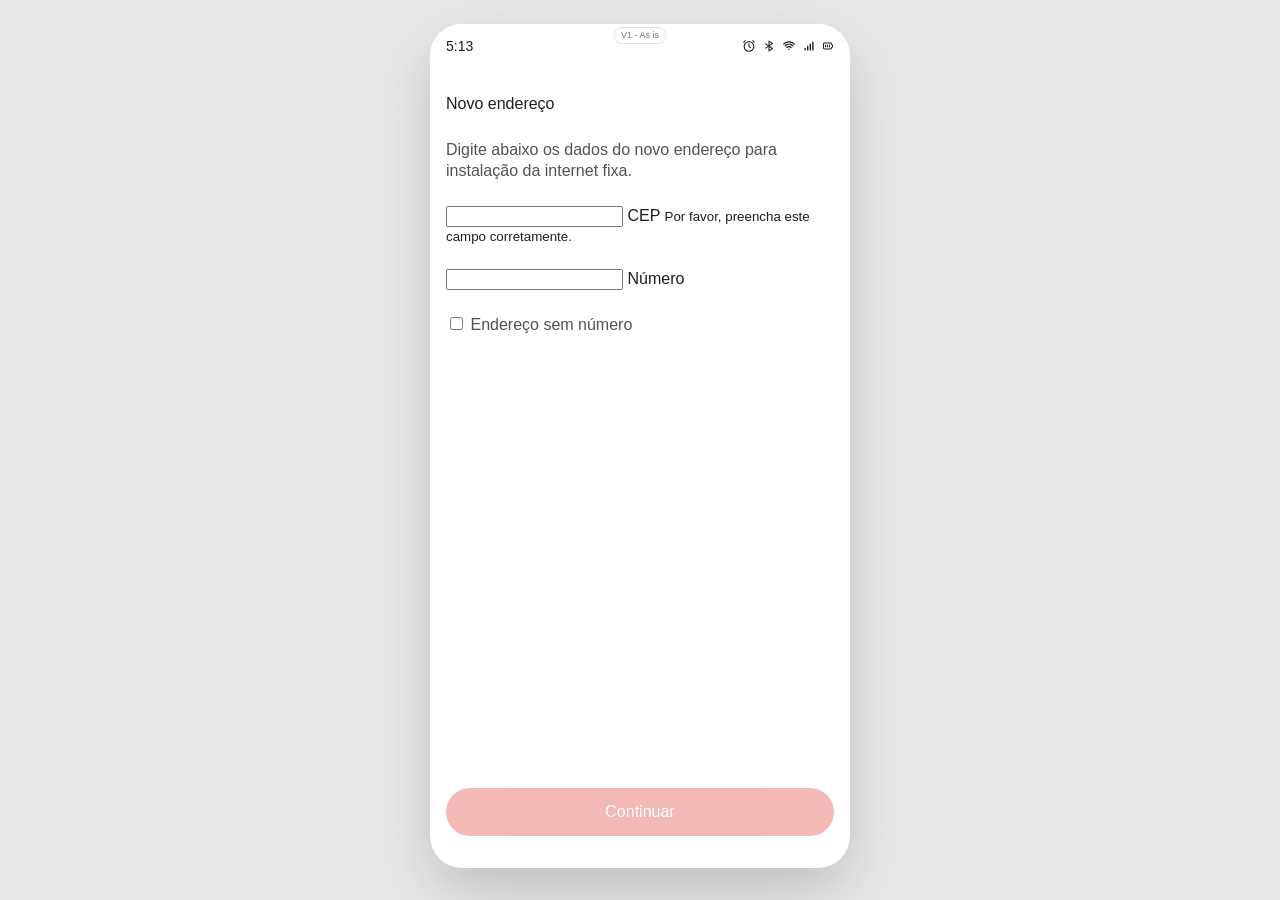
==== adicionar-endereco.html @ 3fc8bc67 "Protótipo da jornada de compra de fibra (V1 As is e V2 Backlog Ing) Co-Authored-By: Claude Sonnet 5." ====
<!doctype html>
<html lang="pt-BR">
<head>
<meta charset="UTF-8">
<meta name="viewport" content="width=device-width, initial-scale=1.0">
<title>Novo endereço · Simulador App</title>

<!-- Mondrian via CDN -->
<link rel="stylesheet" href="https://mondrian.claro.com.br/vanilla/reset.css">
<link rel="stylesheet" href="https://mondrian.claro.com.br/tokens/claro-tokens-3.0.0.custom-properties.css">
<link rel="stylesheet" href="https://mondrian.claro.com.br/vanilla/mondrian-vanilla-6.0.7.css">
<link rel="stylesheet" href="https://mondrian.claro.com.br/icons/mondrian-icons-latest.css">

<style>
  /* ===== Tokens ===== */
  :root{
    --ink:#1f1d1d;
    --gray-dark:#525252;
    --gray-line:#dbdbdb;
    --gray-light:#f8f8f8;
    --red:#da291c;
    --white:#ffffff;
    --bg-canvas:#e9e9e9;
    --green-bg:#ddf9ed;
    --green-text:#006b4f;
    --warn-bg:#fffaad;
    --warn-text:#b84d01;
    --radius-xs:4px;
    --radius-sm:12px;
    --radius-pill:500px;
  }
  *{box-sizing:border-box;}
  [hidden]{display:none !important;}
  html,body{margin:0;padding:0;}
  body{
    font-family:'Roboto', sans-serif;
    background:var(--bg-canvas);
    color:var(--ink);
    -webkit-font-smoothing:antialiased;
  }
  a{color:inherit;text-decoration:none;}
  button{font-family:inherit;cursor:pointer;border:none;background:none;padding:0;}

  /* ===== Moldura do app (simula viewport mobile) ===== */
  .app-frame{
    width:100%;
    max-width:420px;
    height:100vh;
    margin:0 auto;
    background:var(--white);
    position:relative;
    overflow:hidden;
    display:flex;
    flex-direction:column;
  }
  @media (min-width:421px) and (hover:hover) and (pointer:fine){
    body{display:flex;justify-content:center;padding:24px 0;}
    .app-frame{
      height:844px;
      border-radius:32px;
      box-shadow:0 24px 60px rgba(0,0,0,0.18);
    }
  }

  /* ===== Celular de verdade (toque): sem moldura, a tela ocupa o aparelho =====
     A moldura de 420px com cantos e sombra só existe para simular um celular
     no desktop (mouse). Em dispositivo touch o layout se adapta à tela, sem
     moldura e sem a barra de status falsa (o aparelho já tem a dele). */
  @media (hover:none), (pointer:coarse){
    body{display:block;padding:0;}
    .app-frame{
      max-width:none;
      width:100%;
      margin:0;
      border-radius:0;
      box-shadow:none;
      height:100vh;
      height:100dvh;
    }
    .status-bar{display:none !important;}
  }

  /* Conteúdo principal (tudo, exceto overlay/sheet) — recebe blur durante o
     carregamento simulado, pra dar a sensação de "processando por trás". */
  .app-content{
    display:flex;
    flex-direction:column;
    height:100%;
    transition:filter 0.25s ease;
  }
  .app-content.is-blurred{filter:blur(6px);}

  /* ===== Status bar (mock do SO) ===== */
  .status-bar{
    height:44px;
    padding:0 16px;
    display:flex;
    align-items:center;
    justify-content:space-between;
    background:var(--white);
    flex-shrink:0;
  }
  .status-bar .time{
    font-family:'AMX',sans-serif;
    font-weight:500;
    font-size:14px;
    color:var(--ink);
  }
  .status-bar .icons{display:flex;align-items:center;gap:6px;}
  .status-bar .icons img{display:block;height:14px;width:auto;}
  .status-bar .icons img.battery{height:12px;}

  /* ===== App bar (título + fechar) ===== */
  .app-bar{
    display:flex;
    align-items:center;
    gap:16px;
    padding:24px 16px;
    flex-shrink:0;
  }
  .app-bar h1{
    flex:1;
    min-width:0;
    margin:0;
    font-family:'AMX',sans-serif;
    font-weight:500;
    font-size:16px;
    line-height:1.3;
    color:var(--ink);
    overflow:hidden;
    text-overflow:ellipsis;
    white-space:nowrap;
  }
  .app-bar .close-btn{
    display:flex;
    align-items:center;
    justify-content:center;
    width:24px;
    height:24px;
    color:var(--ink);
    flex-shrink:0;
  }

  /* ===== Formulário ===== */
  .form-section{
    flex:1;
    min-height:0;
    overflow-y:auto;
    padding:0 16px 32px;
    display:flex;
    flex-direction:column;
    gap:24px;
  }
  .form-section .intro{
    margin:0;
    font-family:'Roboto',sans-serif;
    font-weight:400;
    font-size:16px;
    line-height:1.3;
    color:var(--gray-dark);
  }
  .mdn-Input{width:100%;}

  .checkbox-row{
    display:flex;
    align-items:center;
    gap:8px;
  }
  .checkbox-row .mdn-Checkbox-text{
    font-size:16px;
    color:var(--gray-dark);
  }

  /* ===== Button Wrapper (fixo no rodapé) ===== */
  .button-wrapper{
    flex-shrink:0;
    padding:32px 16px;
  }
  .btn-primary{
    width:100%;
    height:48px;
    border-radius:var(--radius-pill);
    display:flex;
    align-items:center;
    justify-content:center;
    gap:8px;
    font-family:'Roboto',sans-serif;
    font-weight:500;
    font-size:16px;
    color:var(--white);
    background:var(--red);
    transition:filter 0.2s cubic-bezier(0.2,0,0,1), opacity 0.2s;
  }
  .btn-primary:disabled{opacity:.32;cursor:not-allowed;}
  @media (hover:hover){
    .btn-primary:not(:disabled):hover{filter:brightness(0.9);}
  }
  .btn-primary:not(:disabled):active{transform:scale(0.99);}

  /* ===== Spinner de carregamento (overlay tela cheia) — ver nota sobre
     .mdn-Spinner mais abaixo, o componente real do Mondrian nasce
     position:fixed/100vh (feito pra cobrir a página inteira sozinho), então
     é preciso neutralizar isso pra ele ficar só dentro do overlay. ===== */
  .loading-overlay{
    position:absolute;
    inset:0;
    display:flex;
    align-items:center;
    justify-content:center;
    z-index:30;
    background:rgba(255,255,255,0.001); /* deixa o blur de trás visível, sem "lavar" a cor */
  }
  /* O .mdn-Spinner real do Mondrian nasce como bloqueador de página inteira
     (position:fixed, height:100vh, width:100%, fundo próprio) — sem isso,
     ele escapa da moldura do app-frame (fixed ignora overflow:hidden do
     ancestral) e cobre a tela toda, comendo o cantos arredondados/sombra
     que simulam o aparelho. Sobrescrevemos pra ele só preencher o overlay. */
  .loading-overlay .mdn-Spinner{
    position:static;
    height:auto;
    width:auto;
    background:transparent;
  }

  /* ===== Bottom sheet (resultado da consulta de CEP) ===== */
  .sheet-backdrop{
    position:absolute;
    inset:0;
    background:rgba(31,29,29,0.5);
    z-index:40;
    display:flex;
    align-items:flex-end;
  }
  .bottom-sheet{
    width:100%;
    background:var(--white);
    border-radius:var(--radius-sm) var(--radius-sm) 0 0;
    display:flex;
    flex-direction:column;
    align-items:center;
    overflow:hidden;
    transform:translateY(100%);
    transition:transform 0.3s cubic-bezier(0.05,0.7,0.1,1);
    touch-action:none; /* deixa o gesto de arrastar pra fechar livre do scroll nativo */
  }
  .sheet-backdrop.is-open .bottom-sheet{transform:translateY(0);}
  .bottom-sheet .bar-wrapper{
    height:32px;
    display:flex;
    align-items:center;
    justify-content:center;
    flex-shrink:0;
    width:100%;
    cursor:grab;
  }
  .bottom-sheet .bar{width:32px;height:2px;background:var(--gray-line);}
  .bottom-sheet .header{
    width:100%;
    padding:0 16px;
    display:flex;
    flex-direction:column;
    gap:24px;
  }
  .bottom-sheet .header .mdn-Icon--lg{color:var(--red);}
  .bottom-sheet .header h2{
    margin:0;
    font-family:'AMX',sans-serif;
    font-weight:500;
    font-size:24px;
    line-height:1.3;
    color:var(--ink);
  }
  .bottom-sheet .body{
    width:100%;
    padding:24px 16px 32px;
    display:flex;
    flex-direction:column;
    gap:24px;
  }
  .bottom-sheet .message{
    margin:0;
    font-family:'Roboto',sans-serif;
    font-weight:400;
    font-size:16px;
    line-height:1.3;
  }
  .bottom-sheet .message.is-success{color:var(--green-text);}
  .bottom-sheet .message.is-warning{color:var(--warn-text);}
  .bottom-sheet .tag{
    display:inline-flex;
    align-items:center;
    gap:4px;
    padding:4px 8px;
    border-radius:var(--radius-xs);
    font-family:'Roboto',sans-serif;
    font-weight:500;
    font-size:12px;
    line-height:1.3;
    width:fit-content;
  }
  .bottom-sheet .tag i{font-size:16px;}
  .bottom-sheet .tag.is-success{background:var(--green-bg);color:var(--green-text);}
  .bottom-sheet .tag.is-warning{background:var(--warn-bg);color:var(--warn-text);}
  .bottom-sheet .address-box{
    width:100%;
    background:var(--gray-light);
    border-radius:var(--radius-sm);
    padding:24px;
    display:flex;
    align-items:flex-start;
    gap:24px;
  }
  .bottom-sheet .address-box p{
    flex:1;
    min-width:0;
    margin:0;
    font-family:'Roboto',sans-serif;
    font-weight:500;
    font-size:16px;
    line-height:1.3;
    color:var(--ink);
  }
  .bottom-sheet .address-box .edit-btn{
    flex-shrink:0;
    color:var(--ink);
    display:flex;
  }
  .bottom-sheet .sheet-cta{
    width:100%;
    height:48px;
    border-radius:var(--radius-pill);
    display:flex;
    align-items:center;
    justify-content:center;
    font-family:'Roboto',sans-serif;
    font-weight:500;
    font-size:16px;
    color:var(--white);
    background:var(--red);
    transition:filter 0.2s;
  }
  @media (hover:hover){
    .bottom-sheet .sheet-cta:hover{filter:brightness(0.9);}
  }
  .bottom-sheet .sheet-cta:active{transform:scale(0.99);}

  /* ===== Modal "Confirme seu endereço" — cobre a tela inteira, abre com
     fade + leve subida por cima do formulário de CEP/Número (que continua
     intacto por baixo, preenchido e com o Continuar habilitado, pronto se
     o usuário fechar o modal). Diferente do bottom-sheet acima: não é um
     cartão parcial com scrim, é a tela cheia mesmo. ===== */
  .confirm-modal{
    position:absolute;
    inset:0;
    background:var(--white);
    z-index:45;
    display:flex;
    flex-direction:column;
    opacity:0;
    transform:translateY(32px);
    transition:transform 0.3s cubic-bezier(0.05,0.7,0.1,1), opacity 0.3s ease;
    pointer-events:none;
  }
  .confirm-modal.is-open{
    opacity:1;
    transform:translateY(0);
    pointer-events:auto;
  }
  /* Ícone decorativo (seta) do campo Estado — só visual, o campo é
     preenchido a partir do CEP e não é editável no modal. */
  .confirm-modal .select-icon{
    position:absolute;
    right:16px;
    top:50%;
    transform:translateY(-50%);
    pointer-events:none;
    color:var(--gray-dark);
  }
  /* Botão fixo do rodapé do modal — diferente do pill "Continuar": é o
     componente "Button / Button Configuration" do Mondrian, ocupa a
     largura inteira sem cantos arredondados e sem margem ao redor (cola
     nas bordas/parte inferior), com o formulário acima rolando por trás. */
  .btn-footer{
    flex-shrink:0;
    width:100%;
    height:112px;
    padding:16px 16px;
    display:flex;
    align-items:center;
    justify-content:center;
    gap:8px;
    font-family:'Roboto',sans-serif;
    font-weight:500;
    font-size:16px;
    color:var(--white);
    background:var(--red);
    transition:filter 0.2s cubic-bezier(0.2,0,0,1), opacity 0.2s;
  }
  .btn-footer .label{flex:1 0 0;text-align:left;}
  .btn-footer:disabled{opacity:.32;cursor:not-allowed;}
  @media (hover:hover){
    .btn-footer:not(:disabled):hover{filter:brightness(0.9);}
  }
  .btn-footer:not(:disabled):active{filter:brightness(0.95);}

  /* ===== Toast ===== */
  .toast{
    position:absolute;
    left:16px;
    right:16px;
    bottom:32px;
    background:var(--ink);
    color:var(--white);
    font-family:'Roboto',sans-serif;
    font-size:14px;
    text-align:center;
    padding:12px 16px;
    border-radius:var(--radius-sm);
    z-index:50;
    opacity:0;
    transform:translateY(8px);
    transition:opacity 0.2s, transform 0.2s;
    pointer-events:none;
  }
  .toast.is-visible{opacity:1;transform:translateY(0);}
</style>
</head>
<body>

<div class="app-frame">

  <div class="app-content" id="appContent">
    <div class="status-bar">
      <span class="time">5:13</span>
      <div class="icons">
        <img src="assets/statusbar/alarm.svg" alt="">
        <img src="assets/statusbar/bluetooth.svg" alt="">
        <img src="assets/statusbar/wifi.svg" alt="">
        <img src="assets/statusbar/signal.svg" alt="">
        <img class="battery" src="assets/statusbar/battery.svg" alt="">
      </div>
    </div>

    <div class="app-bar">
      <h1>Novo endereço</h1>
      <button type="button" class="close-btn" aria-label="Fechar" onclick="history.back()">
        <span class="mdn-Icon-fechar mdn-Icon--md" aria-label="fechar"></span>
      </button>
    </div>

    <div class="form-section">
      <p class="intro">Digite abaixo os dados do novo endereço para instalação da internet fixa.</p>

      <div class="mdn-Input">
        <input data-mdn-type="cep" data-mdn-mask="99999  -  999" id="cepInput" title="cep" type="zipcode" class="mdn-Input-field" value="" inputmode="numeric">
        <label for="cepInput" aria-required="true" class="mdn-Input-label">CEP</label>
        <small class="mdn-Input-errorFeedback">
          <span class="mdn-Icon-circulo-exclamacao mdn-Icon--sm" aria-label="circulo-exclamacao"></span> Por favor, preencha este campo corretamente.
        </small>
      </div>

      <div class="mdn-Input">
        <input data-mdn-type="number" id="numeroInput" class="mdn-Input-field" type="text" inputmode="numeric" value="">
        <label for="numeroInput" class="mdn-Input-label">Número</label>
      </div>

      <div class="checkbox-row">
        <div tabindex="0" aria-label="checkbox" class="mdn-Checkbox mdn-Checkbox--default" id="semNumeroCheckbox">
          <input class="mdn-Checkbox-input" type="checkbox">
          <label class="mdn-Checkbox-label"></label>
          <label class="mdn-Checkbox-text">Endereço sem número</label>
        </div>
      </div>
    </div>

    <div class="button-wrapper">
      <button type="button" class="btn-primary" id="continueBtn" disabled>
        Continuar
      </button>
    </div>
  </div>

  <div class="loading-overlay" id="loadingOverlay" hidden>
    <div class="mdn-Spinner mdn-Spinner--default">
      <span class="mdn-Icon-claro mdn-Icon--lg" aria-label="Carregando" tabindex="0"></span>
    </div>
  </div>

  <div class="sheet-backdrop" id="sheetBackdrop" hidden>
    <div class="bottom-sheet">
      <div class="bar-wrapper"><div class="bar"></div></div>
      <div class="header">
        <span class="mdn-Icon-localizacao mdn-Icon--lg" aria-hidden="true"></span>
        <h2>Cobertura na região</h2>
      </div>
      <div class="body" id="sheetBody">
        <!-- Preenchido em runtime por renderSheet() -->
      </div>
    </div>
  </div>

  <div class="confirm-modal" id="confirmModal" hidden>
    <div class="status-bar">
      <span class="time">5:13</span>
      <div class="icons">
        <img src="assets/statusbar/alarm.svg" alt="">
        <img src="assets/statusbar/bluetooth.svg" alt="">
        <img src="assets/statusbar/wifi.svg" alt="">
        <img src="assets/statusbar/signal.svg" alt="">
        <img class="battery" src="assets/statusbar/battery.svg" alt="">
      </div>
    </div>

    <div class="app-bar">
      <h1>Novo endereço</h1>
      <button type="button" class="close-btn" aria-label="Fechar" onclick="fecharConfirmModal()">
        <span class="mdn-Icon-fechar mdn-Icon--md" aria-label="fechar"></span>
      </button>
    </div>

    <div class="form-section">
      <p class="intro">Digite abaixo os dados do novo endereço para instalação da internet fixa.</p>

      <div class="mdn-Input">
        <input class="mdn-Input-field" id="cepDisplay" type="text" value="" readonly>
        <label for="cepDisplay" class="mdn-Input-label">CEP</label>
      </div>

      <div class="mdn-Input">
        <input class="mdn-Input-field" id="estadoDisplay" type="text" value="" disabled>
        <label for="estadoDisplay" class="mdn-Input-label">Estado</label>
        <span class="select-icon"><em aria-hidden="true" class="mdn-Icon-baixo mdn-Icon--sm"></em></span>
      </div>

      <div class="mdn-Input">
        <input class="mdn-Input-field" id="cidadeDisplay" type="text" value="" disabled>
        <label for="cidadeDisplay" class="mdn-Input-label">Cidade</label>
      </div>

      <div class="mdn-Input">
        <input class="mdn-Input-field" id="bairroDisplay" type="text" value="" disabled>
        <label for="bairroDisplay" class="mdn-Input-label">Bairro</label>
      </div>

      <div class="mdn-Input">
        <input class="mdn-Input-field" id="logradouroDisplay" type="text" value="" disabled>
        <label for="logradouroDisplay" class="mdn-Input-label">Logradouro</label>
      </div>

      <div class="mdn-Input">
        <input class="mdn-Input-field" id="numeroDisplay" type="text" value="" disabled>
        <label for="numeroDisplay" class="mdn-Input-label">Número</label>
      </div>

      <div class="mdn-Input">
        <select id="complementoSelect" class="mdn-Input-field" data-mdn-type="select" style="background-image:none">
          <option value="" selected>Selecione</option>
          <option value="Apartamento 1">Apartamento 1</option>
          <option value="Apartamento 2">Apartamento 2</option>
          <option value="Apartamento 3">Apartamento 3</option>
          <option value="outro">Quero informar meu complemento</option>
        </select>
        <span class="mdn-Icon-baixo mdn-Icon--md mdn-Input-select-arrow"></span>
        <label for="complementoSelect" class="mdn-Input-label">Complemento *</label>
      </div>

      <div class="mdn-Input" id="complementoOutroWrapper" hidden>
        <input class="mdn-Input-field" id="complementoOutroInput" type="text" value="">
        <label for="complementoOutroInput" class="mdn-Input-label">Complemento</label>
      </div>

      <div class="mdn-Input">
        <input class="mdn-Input-field" id="referenciaInput" type="text" value="">
        <label for="referenciaInput" class="mdn-Input-label">Referência (opcional)</label>
      </div>
    </div>

    <button type="button" class="btn-footer" id="addAddressBtn" disabled>
      <span class="label">Adicionar endereço</span>
      <span class="mdn-Icon-seta-direita mdn-Icon--md" aria-hidden="true"></span>
    </button>
  </div>

  <div class="toast" id="toast"></div>

</div>

<script src="https://mondrian.claro.com.br/vanilla/mondrian-vanilla-6.0.7.js"></script>
<script src="app-versions.js"></script>
<script>
  const params = new URLSearchParams(window.location.search);
  const produtoId = params.get('produto');

  const cepInput = document.getElementById('cepInput');
  const numeroInput = document.getElementById('numeroInput');
  const semNumeroCheckbox = document.getElementById('semNumeroCheckbox').querySelector('.mdn-Checkbox-input');
  const continueBtn = document.getElementById('continueBtn');

  function cepDigits() {
    return cepInput.value.replace(/\D/g, '');
  }

  function validarFormulario() {
    const cepOk = cepDigits().length === 8;
    const numeroOk = semNumeroCheckbox.checked || numeroInput.value.trim().length > 0;
    continueBtn.disabled = !(cepOk && numeroOk);
  }

  // 'input' cobre a maioria dos casos, mas a máscara do CEP reprocessa o
  // valor por conta própria (inserindo o traço) de um jeito que às vezes
  // não dispara 'input' de novo pra esse valor final — 'keyup' cobre esse
  // gap sem depender de adivinhar o timing exato da máscara.
  ['input', 'keyup', 'blur'].forEach((evt) => {
    cepInput.addEventListener(evt, validarFormulario);
    numeroInput.addEventListener(evt, validarFormulario);
  });
  semNumeroCheckbox.addEventListener('change', () => {
    numeroInput.disabled = semNumeroCheckbox.checked;
    if (semNumeroCheckbox.checked) {
      numeroInput.value = '';
      numeroInput.closest('.mdn-Input').classList.add('mdn-is-disabled');
    } else {
      numeroInput.closest('.mdn-Input').classList.remove('mdn-is-disabled');
    }
    validarFormulario();
  });

  function showToast(msg) {
    const toast = document.getElementById('toast');
    toast.textContent = msg;
    toast.classList.add('is-visible');
    clearTimeout(showToast._t);
    showToast._t = setTimeout(() => toast.classList.remove('is-visible'), 2200);
  }

  function fmtCep(digits) {
    return digits.slice(0, 5) + '-' + digits.slice(5);
  }

  function abrirSheet() {
    const backdrop = document.getElementById('sheetBackdrop');
    backdrop.hidden = false;
    // rAF pra garantir que o navegador aplique o estado inicial (hidden->flex)
    // antes de ligar a transição de entrada (senão ela não anima, só "pisca").
    requestAnimationFrame(() => requestAnimationFrame(() => backdrop.classList.add('is-open')));
  }

  function fecharSheet() {
    const backdrop = document.getElementById('sheetBackdrop');
    backdrop.classList.remove('is-open');
    setTimeout(() => { backdrop.hidden = true; }, 300);
  }

  // Editar (ícone lápis / "revisar dados") -> fecha o sheet e devolve pro
  // formulário, que continua preenchido (mesma página, nada foi perdido).
  function editarEndereco() {
    fecharSheet();
  }

  // ===== Fechar o bottom sheet: clique fora, Esc, ou arrastar pra baixo =====
  const sheetBackdropEl = document.getElementById('sheetBackdrop');
  const bottomSheetEl = document.querySelector('.bottom-sheet');

  // Clique fora (no scrim escuro, não no cartão branco em si).
  sheetBackdropEl.addEventListener('click', (e) => {
    if (e.target === sheetBackdropEl) fecharSheet();
  });

  // Esc — só reage se o sheet estiver de fato aberto.
  document.addEventListener('keydown', (e) => {
    if (e.key === 'Escape' && !sheetBackdropEl.hidden) fecharSheet();
  });

  // Arrastar pra baixo (mouse ou touch, via Pointer Events cobre os dois).
  // Ignora arrasto iniciado em cima de botão/link (ex: "Eu quero"/lápis),
  // pra não atrapalhar o clique normal deles.
  (function setupSheetDrag() {
    let dragging = false;
    let startY = 0;
    let deltaY = 0;

    function onPointerDown(e) {
      if (e.target.closest('button, a')) return;
      dragging = true;
      startY = e.clientY;
      deltaY = 0;
      bottomSheetEl.style.transition = 'none';
      bottomSheetEl.setPointerCapture(e.pointerId);
    }
    function onPointerMove(e) {
      if (!dragging) return;
      deltaY = Math.max(0, e.clientY - startY);
      bottomSheetEl.style.transform = `translateY(${deltaY}px)`;
    }
    function onPointerUp() {
      if (!dragging) return;
      dragging = false;
      bottomSheetEl.style.transition = '';
      bottomSheetEl.style.transform = '';
      // Arrastou mais de ~1/4 da altura do próprio sheet (ou pelo menos
      // 100px) -> solta a tela, igual um "flick pra fechar" de app de verdade.
      const limiar = Math.min(120, bottomSheetEl.getBoundingClientRect().height * 0.25);
      if (deltaY > limiar) fecharSheet();
    }

    bottomSheetEl.addEventListener('pointerdown', onPointerDown);
    bottomSheetEl.addEventListener('pointermove', onPointerMove);
    bottomSheetEl.addEventListener('pointerup', onPointerUp);
    bottomSheetEl.addEventListener('pointercancel', onPointerUp);
  })();

  function renderSheetDisponivel(resultado) {
    document.getElementById('sheetBody').innerHTML = `
      <p class="message is-success">Este plano tem cobertura no novo endereço adicionado.</p>
      <div class="tag is-success">
        <i class="mdn-Icon-check-circulo" aria-hidden="true"></i>
        Disponível neste endereço
      </div>
      <div class="address-box">
        <p>${resultado.endereco}</p>
        <button type="button" class="edit-btn" aria-label="Editar endereço" onclick="editarEndereco()">
          <span class="mdn-Icon-lapis mdn-Icon--md" aria-hidden="true"></span>
        </button>
      </div>
      <button type="button" class="sheet-cta" id="sheetContinueBtn">Continuar</button>`;
    document.getElementById('sheetContinueBtn').addEventListener('click', () => {
      fecharSheet();
      setTimeout(() => abrirConfirmModal(resultado), 300);
    });
  }

  // ===== Modal "Confirme seu endereço" (Complemento/Referência) — cobre a
  // tela cheia por cima deste formulário, que fica intacto por baixo. =====
  const confirmModalEl = document.getElementById('confirmModal');
  const complementoSelect = document.getElementById('complementoSelect');
  const complementoOutroWrapper = document.getElementById('complementoOutroWrapper');
  const complementoOutroInput = document.getElementById('complementoOutroInput');
  const referenciaInput = document.getElementById('referenciaInput');
  const addAddressBtn = document.getElementById('addAddressBtn');
  let dadosEndereco = null;

  function abrirConfirmModal(dados) {
    dadosEndereco = dados;
    document.getElementById('cepDisplay').value = dados.cep || '';
    document.getElementById('estadoDisplay').value = dados.uf || '';
    document.getElementById('cidadeDisplay').value = dados.cidade || '';
    document.getElementById('bairroDisplay').value = dados.bairro || '';
    document.getElementById('logradouroDisplay').value = dados.logradouro || '';
    document.getElementById('numeroDisplay').value = dados.numero || '';
    complementoSelect.value = '';
    complementoOutroWrapper.hidden = true;
    complementoOutroInput.value = '';
    referenciaInput.value = '';

    // Campos preenchidos via JS depois do init do bundle Mondrian não
    // passam pelo evento que ativa o label flutuante sozinho — replicamos
    // a mesma classe manualmente (mesmo esquema usado no spinner/CEP).
    confirmModalEl.querySelectorAll('.mdn-Input').forEach((wrapper) => {
      const input = wrapper.querySelector('.mdn-Input-field');
      wrapper.classList.toggle('mdn-Input--activatedField', !!(input && input.value));
    });

    validarComplemento();
    confirmModalEl.hidden = false;
    requestAnimationFrame(() => requestAnimationFrame(() => confirmModalEl.classList.add('is-open')));
  }

  // Fechar (X) -> volta pro formulário de CEP/Número, que nunca saiu da
  // tela (mesma página) e continua com os dados digitados e o Continuar habilitado.
  function fecharConfirmModal() {
    confirmModalEl.classList.remove('is-open');
    setTimeout(() => { confirmModalEl.hidden = true; }, 300);
  }

  // "Quero informar meu complemento" -> revela um campo de texto livre logo
  // abaixo do seletor, em vez de navegar/abrir outra coisa.
  complementoSelect.addEventListener('change', () => {
    complementoSelect.closest('.mdn-Input').classList.toggle('mdn-Input--activatedField', !!complementoSelect.value);
    const isOutro = complementoSelect.value === 'outro';
    complementoOutroWrapper.hidden = !isOutro;
    if (!isOutro) complementoOutroInput.value = '';
    validarComplemento();
  });

  function validarComplemento() {
    const valor = complementoSelect.value;
    const ok = valor === 'outro'
      ? complementoOutroInput.value.trim().length > 0
      : valor.length > 0;
    addAddressBtn.disabled = !ok;
  }
  ['input', 'keyup', 'blur'].forEach((evt) => complementoOutroInput.addEventListener(evt, validarComplemento));

  addAddressBtn.addEventListener('click', () => {
    validarComplemento(); // reforço: nunca confiar só no último evento do input
    if (addAddressBtn.disabled) return;

    const complemento = complementoSelect.value === 'outro'
      ? complementoOutroInput.value.trim()
      : complementoSelect.value;
    const referencia = referenciaInput.value.trim();
    dadosEndereco.complemento = complemento;
    dadosEndereco.referencia = referencia;

    // Endereço final com o complemento já embutido na linha, mesmo formato
    // usado pelos endereços que já vêm prontos da planilha (ex: "..., 780,
    // Torre A, Chácara..."), pra ficar consistente na lista de seleção.
    const enderecoFinal = montarEndereco({ ...dadosEndereco, complemento });

    // Vai pra tela de seleção de endereço via sessionStorage (mesma origem,
    // navegação de página de verdade) — ela lê essa chave no load, coloca
    // esse endereço no topo da lista e já deixa selecionado.
    sessionStorage.setItem('enderecoRecemAdicionado', JSON.stringify({
      id: 'novo-' + Date.now(),
      endereco: enderecoFinal,
      complemento: complemento,
      referencia: referencia,
      disponivel: true,
    }));

    window.location.href = 'selecao-endereco.html' + (produtoId ? ('?produto=' + encodeURIComponent(produtoId)) : '');
  });

  // Formato "do ar": tudo em maiúsculas, partes separadas por vírgula e o
  // trecho cidade/UF e CEP separados por " - ". Partes vazias (ex: CEP de
  // logradouro único sem bairro, ou "Sem complemento") ficam de fora.
  function montarEndereco({ logradouro, numero, complemento, bairro, cidade, uf, cep }) {
    const semComp = !complemento || /^sem complemento$/i.test(complemento);
    const rua = [logradouro, numero, semComp ? '' : complemento, bairro].filter(Boolean).join(', ');
    return `${rua} - ${cidade}/${uf} - CEP: ${cep}`.toUpperCase();
  }

  function renderSheetIndisponivel(endereco, ctaLabel, onCta) {
    document.getElementById('sheetBody').innerHTML = `
      <p class="message is-warning">Este plano não tem cobertura no novo endereço adicionado.</p>
      <div class="tag is-warning">
        <i class="mdn-Icon-bloqueio" aria-hidden="true"></i>
        Não disponível neste endereço
      </div>
      <div class="address-box">
        <p>${endereco}</p>
        <button type="button" class="edit-btn" aria-label="Editar endereço" onclick="editarEndereco()">
          <span class="mdn-Icon-lapis mdn-Icon--md" aria-hidden="true"></span>
        </button>
      </div>
      <button type="button" class="sheet-cta" id="sheetCtaBtn">${ctaLabel}</button>`;
    document.getElementById('sheetCtaBtn').addEventListener('click', onCta);
  }

  function renderSheetErro(cepFormatado) {
    document.getElementById('sheetBody').innerHTML = `
      <p class="message is-warning">Não encontramos esse CEP. Confira os dados e tente novamente.</p>
      <div class="tag is-warning">
        <i class="mdn-Icon-alerta" aria-hidden="true"></i>
        CEP não encontrado
      </div>
      <div class="address-box">
        <p>CEP ${cepFormatado} não encontrado</p>
        <button type="button" class="edit-btn" aria-label="Editar CEP" onclick="editarEndereco()">
          <span class="mdn-Icon-lapis mdn-Icon--md" aria-hidden="true"></span>
        </button>
      </div>
      <button type="button" class="sheet-cta" id="sheetErroBtn">Revisar dados</button>`;
    document.getElementById('sheetErroBtn').addEventListener('click', editarEndereco);
  }

  // ===== Combinado de teste: CEP 00000-000 sempre simula "sem cobertura",
  // sem depender de uma consulta real (qualquer Número serve). Qualquer
  // outro CEP faz a consulta de verdade no ViaCEP. =====
  const CEP_TESTE_INDISPONIVEL = '00000000';

  async function consultarCep() {
    const overlay = document.getElementById('loadingOverlay');
    const digits = cepDigits();
    const numero = semNumeroCheckbox.checked ? 'S/N' : numeroInput.value.trim();
    const cepFormatado = fmtCep(digits);

    document.getElementById('appContent').classList.add('is-blurred');
    overlay.hidden = false;

    let resultado;
    if (digits === CEP_TESTE_INDISPONIVEL) {
      resultado = { tipo: 'indisponivel', endereco: montarEndereco({ logradouro: 'Rua Não Viável', numero, bairro: 'Centro', cidade: 'São Paulo', uf: 'SP', cep: cepFormatado }) };
    } else {
      try {
        const resp = await fetch(`https://viacep.com.br/ws/${digits}/json/`);
        const data = await resp.json();
        if (data.erro) {
          resultado = { tipo: 'erro' };
        } else {
          const endereco = montarEndereco({ logradouro: data.logradouro, numero, bairro: data.bairro, cidade: data.localidade, uf: data.uf, cep: data.cep });
          resultado = {
            tipo: 'disponivel',
            endereco,
            cep: data.cep,
            numero,
            uf: data.uf,
            cidade: data.localidade,
            bairro: data.bairro,
            logradouro: data.logradouro,
          };
        }
      } catch (err) {
        resultado = { tipo: 'erro' };
      }
    }

    setTimeout(() => {
      overlay.hidden = true;
      document.getElementById('appContent').classList.remove('is-blurred');

      if (resultado.tipo === 'disponivel') {
        renderSheetDisponivel(resultado);
      } else if (resultado.tipo === 'indisponivel') {
        renderSheetIndisponivel(resultado.endereco, 'Conferir outras ofertas', () => {
          showToast('Próxima tela ainda não implementada');
        });
      } else {
        renderSheetErro(cepFormatado);
      }
      abrirSheet();
    }, 2000);
  }

  continueBtn.addEventListener('click', () => {
    validarFormulario(); // reforço: nunca confiar só no último evento dos inputs
    if (continueBtn.disabled) return;
    consultarCep();
  });
</script>

</body>
</html>
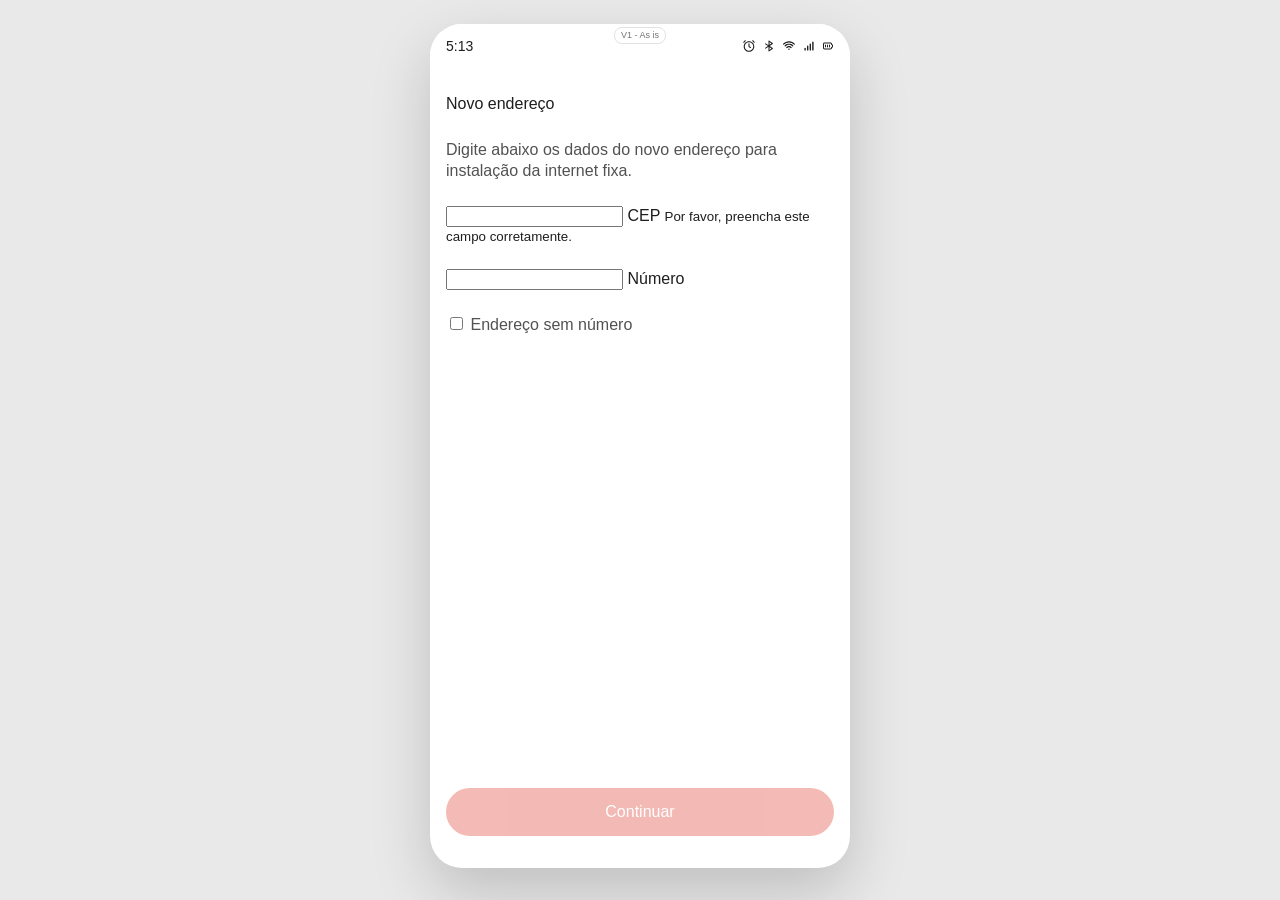
==== commit 770afce1: "Modal de complemento: dados em maiúsculas; bairro e logradouro editáveis; CEP travado Co-Authored-By" ====
--- a/adicionar-endereco.html
+++ b/adicionar-endereco.html
@@ -522,14 +522,13 @@
       <p class="intro">Digite abaixo os dados do novo endereço para instalação da internet fixa.</p>
 
       <div class="mdn-Input">
-        <input class="mdn-Input-field" id="cepDisplay" type="text" value="" readonly>
+        <input class="mdn-Input-field" id="cepDisplay" type="text" value="" disabled>
         <label for="cepDisplay" class="mdn-Input-label">CEP</label>
       </div>
 
       <div class="mdn-Input">
         <input class="mdn-Input-field" id="estadoDisplay" type="text" value="" disabled>
         <label for="estadoDisplay" class="mdn-Input-label">Estado</label>
-        <span class="select-icon"><em aria-hidden="true" class="mdn-Icon-baixo mdn-Icon--sm"></em></span>
       </div>
 
       <div class="mdn-Input">
@@ -538,12 +537,12 @@
       </div>
 
       <div class="mdn-Input">
-        <input class="mdn-Input-field" id="bairroDisplay" type="text" value="" disabled>
+        <input class="mdn-Input-field" id="bairroDisplay" type="text" value="" autocomplete="off" autocapitalize="characters" style="text-transform:uppercase">
         <label for="bairroDisplay" class="mdn-Input-label">Bairro</label>
       </div>
 
       <div class="mdn-Input">
-        <input class="mdn-Input-field" id="logradouroDisplay" type="text" value="" disabled>
+        <input class="mdn-Input-field" id="logradouroDisplay" type="text" value="" autocomplete="off" autocapitalize="characters" style="text-transform:uppercase">
         <label for="logradouroDisplay" class="mdn-Input-label">Logradouro</label>
       </div>
 
@@ -709,6 +708,13 @@
     bottomSheetEl.addEventListener('pointercancel', onPointerUp);
   })();
 
+  // Texto do endereço no modal de cobertura. No ar (V1) o modal mostra só número e CEP;
+  // a V2 (flag coberturaComEnderecoCompleto) mostra o endereço completo.
+  function textoEnderecoSheet(resultado) {
+    const completo = !!(window.APP_VERSION && window.APP_VERSION.flags.coberturaComEnderecoCompleto);
+    return completo ? resultado.endereco : `Número: ${resultado.numero}, CEP: ${resultado.cep}`;
+  }
+
   function renderSheetDisponivel(resultado) {
     document.getElementById('sheetBody').innerHTML = `
       <p class="message is-success">Este plano tem cobertura no novo endereço adicionado.</p>
@@ -717,7 +723,7 @@
         Disponível neste endereço
       </div>
       <div class="address-box">
-        <p>${resultado.endereco}</p>
+        <p>${textoEnderecoSheet(resultado)}</p>
         <button type="button" class="edit-btn" aria-label="Editar endereço" onclick="editarEndereco()">
           <span class="mdn-Icon-lapis mdn-Icon--md" aria-hidden="true"></span>
         </button>
@@ -741,12 +747,12 @@
 
   function abrirConfirmModal(dados) {
     dadosEndereco = dados;
-    document.getElementById('cepDisplay').value = dados.cep || '';
-    document.getElementById('estadoDisplay').value = dados.uf || '';
-    document.getElementById('cidadeDisplay').value = dados.cidade || '';
-    document.getElementById('bairroDisplay').value = dados.bairro || '';
-    document.getElementById('logradouroDisplay').value = dados.logradouro || '';
-    document.getElementById('numeroDisplay').value = dados.numero || '';
+    document.getElementById('cepDisplay').value = (dados.cep || '').toUpperCase();
+    document.getElementById('estadoDisplay').value = (dados.uf || '').toUpperCase();
+    document.getElementById('cidadeDisplay').value = (dados.cidade || '').toUpperCase();
+    document.getElementById('bairroDisplay').value = (dados.bairro || '').toUpperCase();
+    document.getElementById('logradouroDisplay').value = (dados.logradouro || '').toUpperCase();
+    document.getElementById('numeroDisplay').value = (dados.numero || '').toUpperCase();
     complementoSelect.value = '';
     complementoOutroWrapper.hidden = true;
     complementoOutroInput.value = '';
@@ -764,6 +770,17 @@
     confirmModalEl.hidden = false;
     requestAnimationFrame(() => requestAnimationFrame(() => confirmModalEl.classList.add('is-open')));
   }
+
+  // Bairro e logradouro vêm do CEP, mas o usuário pode corrigir; o texto fica sempre em maiúsculas
+  ['bairroDisplay', 'logradouroDisplay'].forEach((id) => {
+    const el = document.getElementById(id);
+    el.addEventListener('input', () => {
+      const ini = el.selectionStart, fim = el.selectionEnd;
+      el.value = el.value.toUpperCase();
+      try { el.setSelectionRange(ini, fim); } catch (e) {}
+      el.closest('.mdn-Input').classList.toggle('mdn-Input--activatedField', !!el.value);
+    });
+  });
 
   // Fechar (X) -> volta pro formulário de CEP/Número, que nunca saiu da
   // tela (mesma página) e continua com os dados digitados e o Continuar habilitado.
@@ -801,6 +818,8 @@
     const referencia = referenciaInput.value.trim();
     dadosEndereco.complemento = complemento;
     dadosEndereco.referencia = referencia;
+    dadosEndereco.bairro = document.getElementById('bairroDisplay').value.trim();
+    dadosEndereco.logradouro = document.getElementById('logradouroDisplay').value.trim();
 
     // Endereço final com o complemento já embutido na linha, mesmo formato
     // usado pelos endereços que já vêm prontos da planilha (ex: "..., 780,
@@ -880,7 +899,7 @@
 
     let resultado;
     if (digits === CEP_TESTE_INDISPONIVEL) {
-      resultado = { tipo: 'indisponivel', endereco: montarEndereco({ logradouro: 'Rua Não Viável', numero, bairro: 'Centro', cidade: 'São Paulo', uf: 'SP', cep: cepFormatado }) };
+      resultado = { tipo: 'indisponivel', numero, cep: cepFormatado, endereco: montarEndereco({ logradouro: 'Rua Não Viável', numero, bairro: 'Centro', cidade: 'São Paulo', uf: 'SP', cep: cepFormatado }) };
     } else {
       try {
         const resp = await fetch(`https://viacep.com.br/ws/${digits}/json/`);
@@ -912,7 +931,7 @@
       if (resultado.tipo === 'disponivel') {
         renderSheetDisponivel(resultado);
       } else if (resultado.tipo === 'indisponivel') {
-        renderSheetIndisponivel(resultado.endereco, 'Conferir outras ofertas', () => {
+        renderSheetIndisponivel(textoEnderecoSheet(resultado), 'Conferir outras ofertas', () => {
           showToast('Próxima tela ainda não implementada');
         });
       } else {
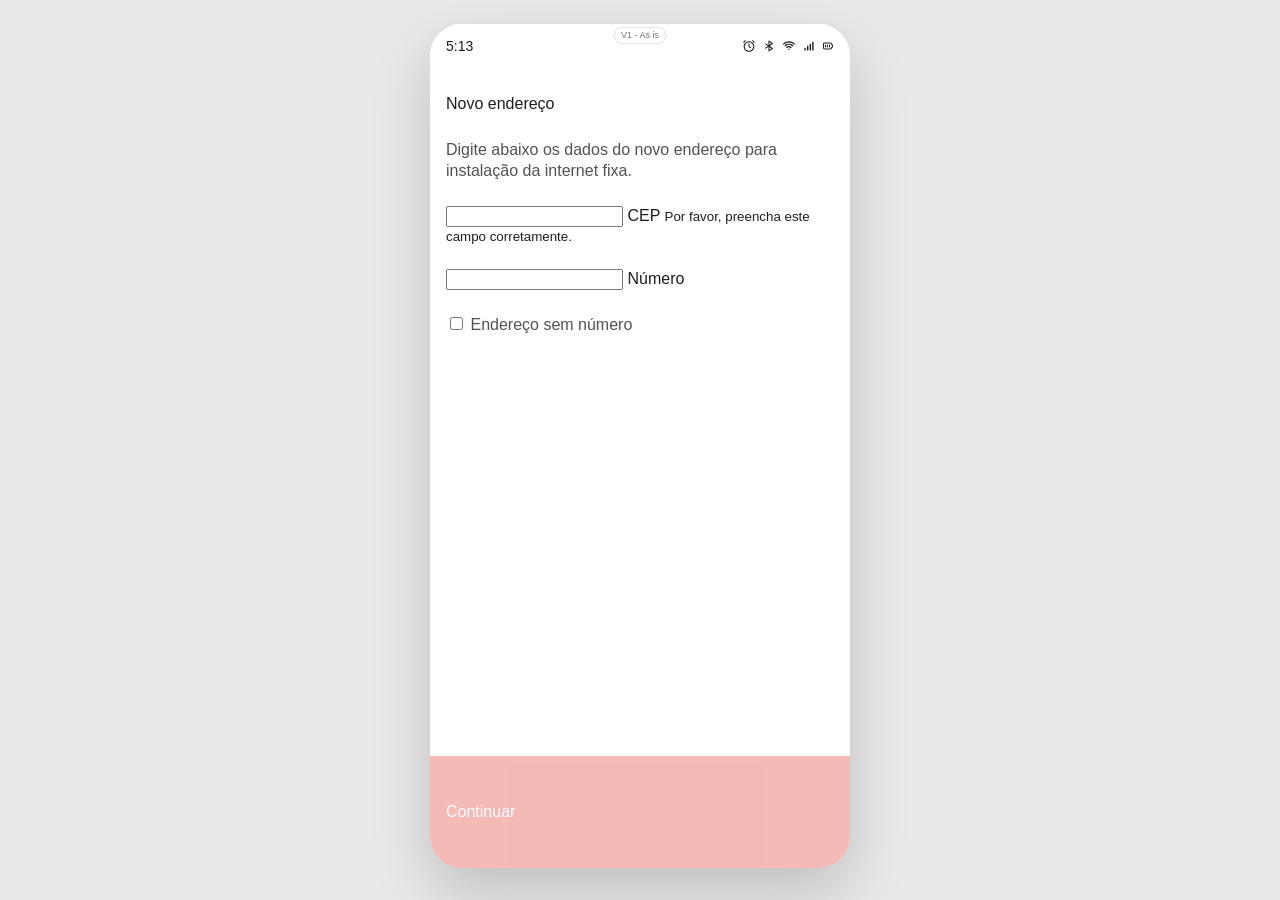
==== commit 4faab219: "Novo endereço (V1 e V2): botão Continuar fixo no rodapé, largura total, como no Figma Co-Authored-By" ====
--- a/adicionar-endereco.html
+++ b/adicionar-endereco.html
@@ -170,32 +170,6 @@
     font-size:16px;
     color:var(--gray-dark);
   }
-
-  /* ===== Button Wrapper (fixo no rodapé) ===== */
-  .button-wrapper{
-    flex-shrink:0;
-    padding:32px 16px;
-  }
-  .btn-primary{
-    width:100%;
-    height:48px;
-    border-radius:var(--radius-pill);
-    display:flex;
-    align-items:center;
-    justify-content:center;
-    gap:8px;
-    font-family:'Roboto',sans-serif;
-    font-weight:500;
-    font-size:16px;
-    color:var(--white);
-    background:var(--red);
-    transition:filter 0.2s cubic-bezier(0.2,0,0,1), opacity 0.2s;
-  }
-  .btn-primary:disabled{opacity:.32;cursor:not-allowed;}
-  @media (hover:hover){
-    .btn-primary:not(:disabled):hover{filter:brightness(0.9);}
-  }
-  .btn-primary:not(:disabled):active{transform:scale(0.99);}
 
   /* ===== Spinner de carregamento (overlay tela cheia) — ver nota sobre
      .mdn-Spinner mais abaixo, o componente real do Mondrian nasce
@@ -473,11 +447,10 @@
       </div>
     </div>
 
-    <div class="button-wrapper">
-      <button type="button" class="btn-primary" id="continueBtn" disabled>
-        Continuar
-      </button>
-    </div>
+    <button type="button" class="btn-footer" id="continueBtn" disabled>
+      <span class="label">Continuar</span>
+      <span class="mdn-Icon-seta-direita mdn-Icon--md" aria-hidden="true"></span>
+    </button>
   </div>
 
   <div class="loading-overlay" id="loadingOverlay" hidden>
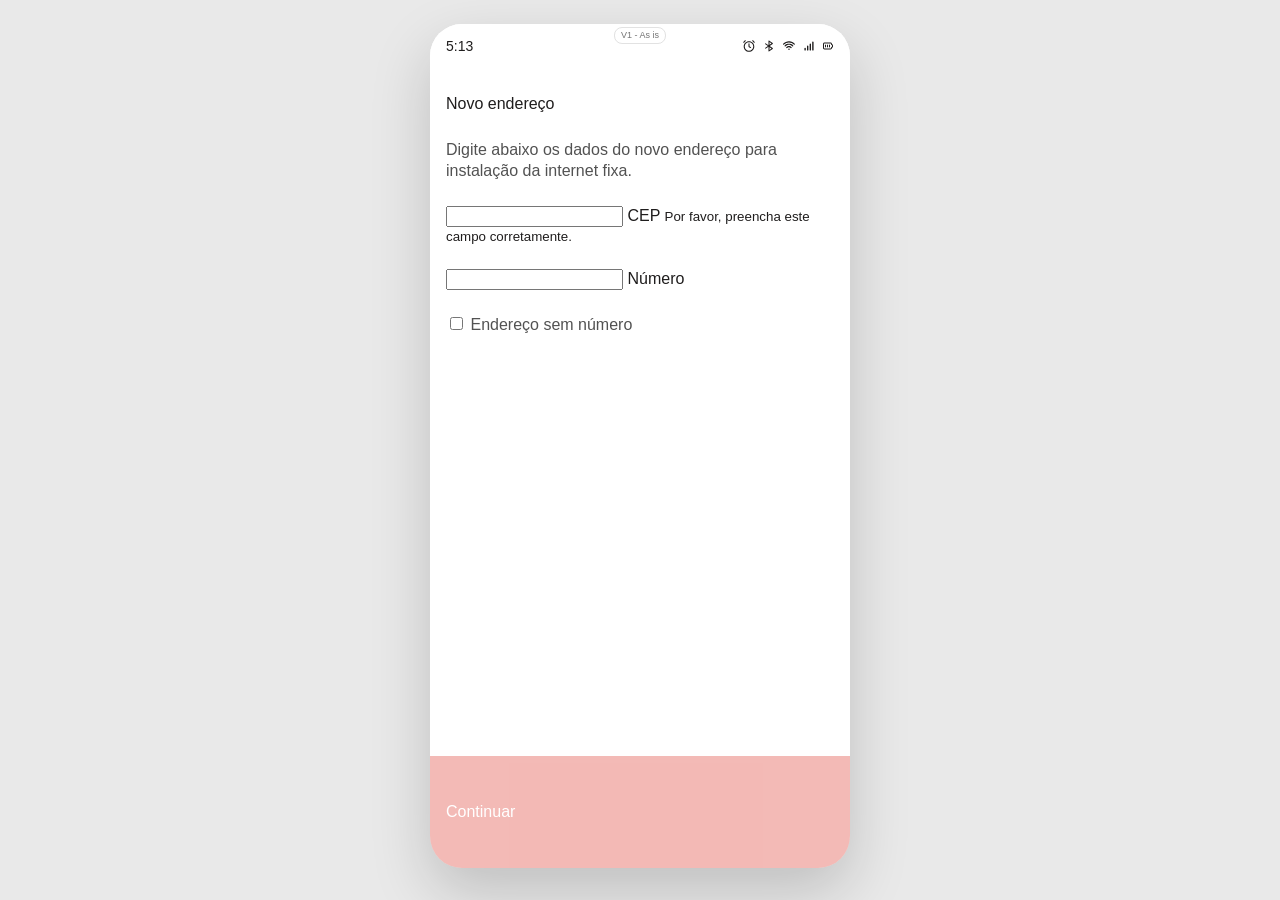
==== commit 3ab34395: "Teste 2: endereço tratado em um único modal (complemento e referência no modal de cobertura, sem eta" ====
--- a/adicionar-endereco.html
+++ b/adicionar-endereco.html
@@ -398,6 +398,7 @@
   }
   .toast.is-visible{opacity:1;transform:translateY(0);}
 </style>
+<link rel="stylesheet" href="sheet-complemento.css">
 </head>
 <body>
 
@@ -559,6 +560,7 @@
 
 <script src="https://mondrian.claro.com.br/vanilla/mondrian-vanilla-6.0.7.js"></script>
 <script src="app-versions.js"></script>
+<script src="sheet-complemento.js"></script>
 <script>
   const params = new URLSearchParams(window.location.search);
   const produtoId = params.get('produto');
@@ -652,7 +654,7 @@
     let deltaY = 0;
 
     function onPointerDown(e) {
-      if (e.target.closest('button, a')) return;
+      if (e.target.closest('button, a, input, select, textarea, label, .body')) return;
       dragging = true;
       startY = e.clientY;
       deltaY = 0;
@@ -688,7 +690,31 @@
     return completo ? resultado.endereco : `Número: ${resultado.numero}, CEP: ${resultado.cep}`;
   }
 
+  // Teste 2 (flag enderecoUnicoNoModal): o próprio modal de cobertura pede complemento e referência;
+  // ao continuar, o endereço é salvo e a jornada segue direto (sem tela de complemento e sem voltar à lista).
+  const enderecoUnicoNoModal = !!(window.APP_VERSION && window.APP_VERSION.flags.enderecoUnicoNoModal);
+  function renderSheetDisponivelComComplemento(resultado) {
+    window.SheetComplemento.render(document.getElementById('sheetBody'), {
+      endereco: window.SheetComplemento.capitalizar(textoEnderecoSheet(resultado)),
+      obrigatorio: window.SheetComplemento.exigeComplemento(resultado),
+      referencia: '',
+      onEditar: editarEndereco,
+      onContinuar: (complemento, referencia) => {
+        const enderecoFinal = montarEndereco({ ...resultado, complemento });
+        sessionStorage.setItem('enderecoRecemAdicionado', JSON.stringify({
+          id: 'novo-' + Date.now(),
+          endereco: enderecoFinal,
+          complemento: complemento,
+          referencia: referencia,
+          disponivel: true,
+        }));
+        window.location.href = 'selecao-endereco.html' + (produtoId ? ('?produto=' + encodeURIComponent(produtoId)) : '');
+      },
+    });
+  }
+
   function renderSheetDisponivel(resultado) {
+    if (enderecoUnicoNoModal) { renderSheetDisponivelComComplemento(resultado); return; }
     document.getElementById('sheetBody').innerHTML = `
       <p class="message is-success">Este plano tem cobertura no novo endereço adicionado.</p>
       <div class="tag is-success">
@@ -911,7 +937,7 @@
         renderSheetErro(cepFormatado);
       }
       abrirSheet();
-    }, 2000);
+    }, 1000);
   }
 
   continueBtn.addEventListener('click', () => {
--- a/sheet-complemento.css
+++ b/sheet-complemento.css
@@ -0,0 +1,131 @@
+/* Bottom sheet de cobertura (usado em selecao-endereco.html e adicionar-endereco.html no Teste 2).
+   Variáveis (--ink, --white, --red, --green-*, --warn-*, --gray-*, --radius-*) vêm de cada página. */
+:root{--gray-light:#f8f8f8;}
+  /* ===== Bottom sheet (resultado da consulta de CEP) ===== */
+  .sheet-backdrop{
+    position:absolute;
+    inset:0;
+    background:rgba(31,29,29,0.5);
+    z-index:40;
+    display:flex;
+    align-items:flex-end;
+  }
+  .bottom-sheet{
+    width:100%;
+    background:var(--white);
+    border-radius:var(--radius-sm) var(--radius-sm) 0 0;
+    display:flex;
+    flex-direction:column;
+    align-items:center;
+    overflow:hidden;
+    transform:translateY(100%);
+    transition:transform 0.3s cubic-bezier(0.05,0.7,0.1,1);
+    touch-action:none; /* deixa o gesto de arrastar pra fechar livre do scroll nativo */
+  }
+  .sheet-backdrop.is-open .bottom-sheet{transform:translateY(0);}
+  .bottom-sheet .bar-wrapper{
+    height:32px;
+    display:flex;
+    align-items:center;
+    justify-content:center;
+    flex-shrink:0;
+    width:100%;
+    cursor:grab;
+  }
+  .bottom-sheet .bar{width:32px;height:2px;background:var(--gray-line);}
+  .bottom-sheet .header{
+    width:100%;
+    padding:0 16px;
+    display:flex;
+    flex-direction:column;
+    gap:24px;
+  }
+  .bottom-sheet .header .mdn-Icon--lg{color:var(--red);}
+  .bottom-sheet .header h2{
+    margin:0;
+    font-family:'AMX',sans-serif;
+    font-weight:500;
+    font-size:24px;
+    line-height:1.3;
+    color:var(--ink);
+  }
+  .bottom-sheet .body{
+    width:100%;
+    padding:24px 16px 32px;
+    display:flex;
+    flex-direction:column;
+    gap:24px;
+  }
+  .bottom-sheet .message{
+    margin:0;
+    font-family:'Roboto',sans-serif;
+    font-weight:400;
+    font-size:16px;
+    line-height:1.3;
+  }
+  .bottom-sheet .message.is-success{color:var(--green-text);}
+  .bottom-sheet .message.is-warning{color:var(--warn-text);}
+  .bottom-sheet .tag{
+    display:inline-flex;
+    align-items:center;
+    gap:4px;
+    padding:4px 8px;
+    border-radius:var(--radius-xs);
+    font-family:'Roboto',sans-serif;
+    font-weight:500;
+    font-size:12px;
+    line-height:1.3;
+    width:fit-content;
+  }
+  .bottom-sheet .tag i{font-size:16px;}
+  .bottom-sheet .tag.is-success{background:var(--green-bg);color:var(--green-text);}
+  .bottom-sheet .tag.is-warning{background:var(--warn-bg);color:var(--warn-text);}
+  .bottom-sheet .address-box{
+    width:100%;
+    background:var(--gray-light);
+    border-radius:var(--radius-sm);
+    padding:24px;
+    display:flex;
+    align-items:flex-start;
+    gap:24px;
+  }
+  .bottom-sheet .address-box p{
+    flex:1;
+    min-width:0;
+    margin:0;
+    font-family:'Roboto',sans-serif;
+    font-weight:500;
+    font-size:16px;
+    line-height:1.3;
+    color:var(--ink);
+  }
+  .bottom-sheet .address-box .edit-btn{
+    flex-shrink:0;
+    color:var(--ink);
+    display:flex;
+  }
+  .bottom-sheet .sheet-cta{
+    width:100%;
+    height:48px;
+    border-radius:var(--radius-pill);
+    display:flex;
+    align-items:center;
+    justify-content:center;
+    font-family:'Roboto',sans-serif;
+    font-weight:500;
+    font-size:16px;
+    color:var(--white);
+    background:var(--red);
+    transition:filter 0.2s;
+  }
+  @media (hover:hover){
+    .bottom-sheet .sheet-cta:hover{filter:brightness(0.9);}
+  }
+  .bottom-sheet .sheet-cta:active{transform:scale(0.99);}
+
+  /* ===== Teste 2: modal de cobertura com complemento e referência no próprio sheet ===== */
+  .bottom-sheet{max-height:92%;}
+  .bottom-sheet .body{min-height:0;overflow-y:auto;touch-action:pan-y;}
+  .bottom-sheet .campos{display:flex;flex-direction:column;gap:24px;width:100%;}
+  .bottom-sheet .mdn-Input{width:100%;}
+  .bottom-sheet .sheet-cta:disabled{opacity:.32;cursor:not-allowed;}
